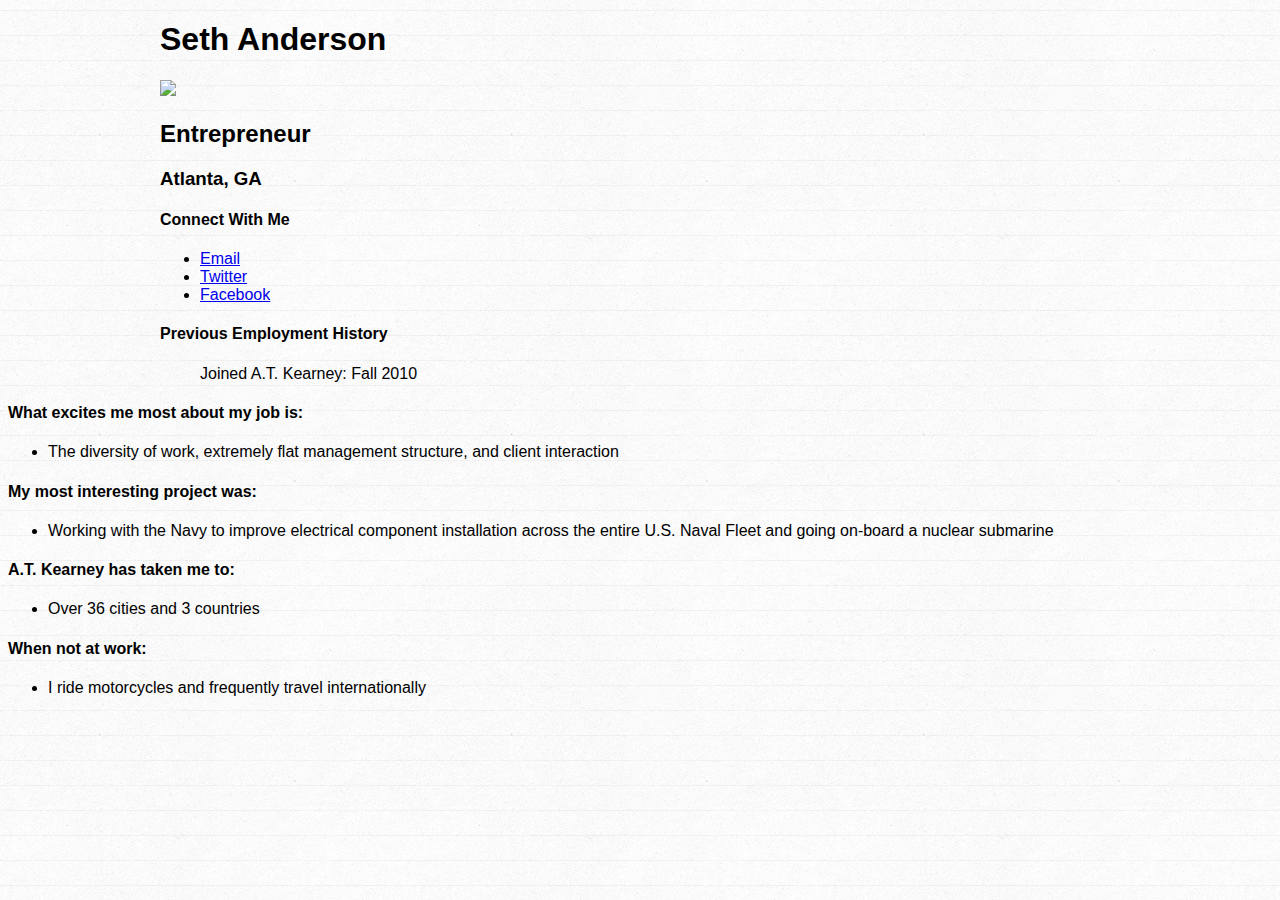
==== index.html @ 3f52ee5e "First commit" ====
<!DOCTYPE html>
<html>
<head>
  <title>"Seth Anderson", JD/MBA Student</title>
  <meta charset="UTF-8">
  <link rel="stylesheet" type="text/css" href="style.css">
  <script src="http://ajax.googleapis.com/ajax/libs/jquery/2.1.4/jquery.min.js"></script>
</head>
<body>
  <div id="wrapper">
    <h1>Seth Anderson</h1>
    <p>
      <img src="Seth2.jpg">
    </p>
    <h2>Entrepreneur</h2>
    <h3>Atlanta, GA</h3>
    <div>
      <h4>Connect With Me</h4>
      <ul>
        <li><a href="mailto:sanderson2017@kellogg.northwestern.edu">Email</a></li>
        <li><a href="http://twitter.com/walterwhite">Twitter</a></li>
        <li><a href="http://facebook.com/walterwhite">Facebook</a></li>
      </ul>
    </div>
    <div>
      <h4>Previous Employment History</h4>
      <ul>
        Joined A.T. Kearney: Fall 2010
        </div>
    </div>
    <div>
      <p>
      <h4>What excites me most about my job is:</h4>
      <ul>
          <li>The diversity of work, extremely flat management structure, and client interaction</li>
      </ul>
    </div>
    <div>
 </div>
    </div>
    <div>
      <h4>My most interesting project was:</h4>
      <ul>
        <li>Working with the Navy to improve electrical component installation across the entire U.S. Naval Fleet and going on-board a nuclear submarine</li>
      </ul>
    </div>
    <div>
</div>
    </div>
    <div>
      <h4>A.T. Kearney has taken me to:</h4>
      <ul>
        <li>Over 36 cities and 3 countries</li>
      </ul>
    </div>
    <div>
</div>
    </div>
    <div>
      <h4>When not at work:</h4>
      <ul>
        <li>I ride motorcycles and frequently travel internationally</li>
      </ul>
    </div>
    <div>
 

      
</body>
</html>
---- style.css ----
body {
  font-family: 'helvetica neue', arial, sans-serif;
  font-weight: 300;
  background-image: url(linedpaper.png);
  background-repeat: repeat;
}
#wrapper {
  width: 960px;
  margin: 20px auto 20px auto;
}
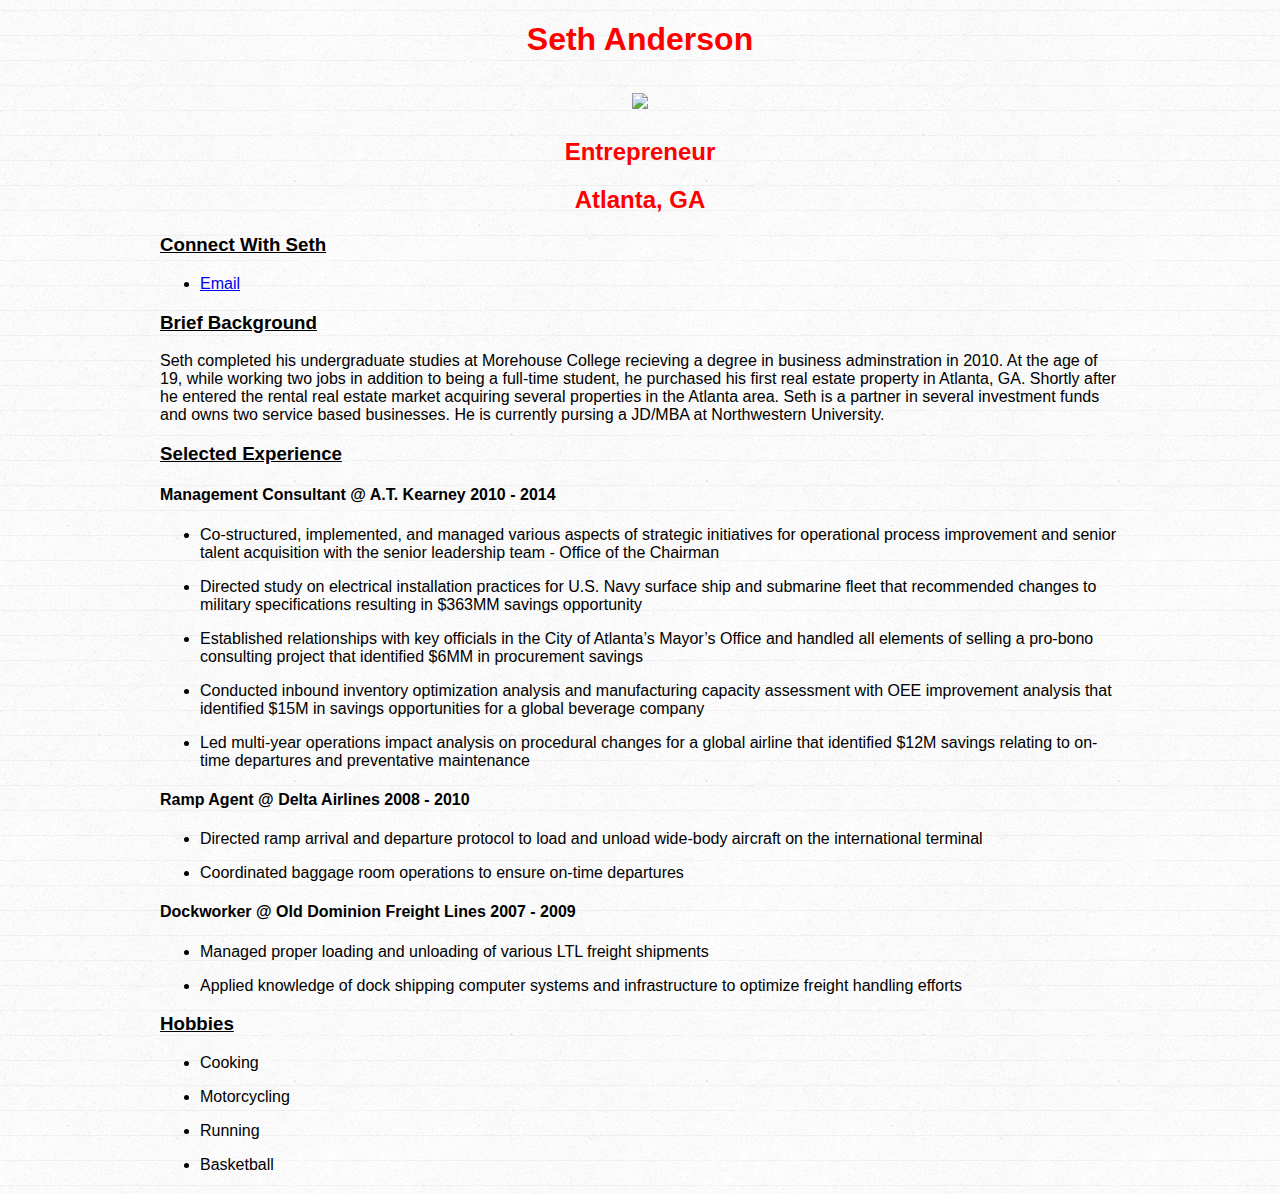
==== commit f3252dbe: "Updated for HW 1 submission" ====
--- a/index.html
+++ b/index.html
@@ -1,7 +1,7 @@
 <!DOCTYPE html>
 <html>
 <head>
-  <title>"Seth Anderson", JD/MBA Student</title>
+  <title>About Seth</title>
   <meta charset="UTF-8">
   <link rel="stylesheet" type="text/css" href="style.css">
   <script src="http://ajax.googleapis.com/ajax/libs/jquery/2.1.4/jquery.min.js"></script>
@@ -9,62 +9,76 @@
 <body>
   <div id="wrapper">
     <h1>Seth Anderson</h1>
-    <p>
+    <h1>
       <img src="Seth2.jpg">
-    </p>
+    </h1>
     <h2>Entrepreneur</h2>
-    <h3>Atlanta, GA</h3>
+    <h2>Atlanta, GA</h2>
     <div>
-      <h4>Connect With Me</h4>
+      <h3>Connect With Seth</h3>
       <ul>
         <li><a href="mailto:sanderson2017@kellogg.northwestern.edu">Email</a></li>
-        <li><a href="http://twitter.com/walterwhite">Twitter</a></li>
-        <li><a href="http://facebook.com/walterwhite">Facebook</a></li>
+           </ul>
+    </div>
+    <div>
+      <h3>Brief Background</h3>
+      <p>
+        Seth completed his undergraduate studies at Morehouse College recieving a degree in business adminstration in 2010. At the age of 19, while working two jobs in addition to being a full-time student, he purchased his first real estate property in Atlanta, GA. Shortly after he entered the rental real estate market acquiring several properties in the Atlanta area. Seth is a partner in several investment funds and owns two service based businesses. He is currently pursing a JD/MBA at Northwestern University.        
+      </p>
+    </div>
+    <div>
+      <h3>Selected Experience</h3>
+      <div>
+        <h4>Management Consultant @ A.T. Kearney 2010 - 2014</h4>
+        <ul> 
+        <li>Co-structured, implemented, and managed various aspects of strategic initiatives for operational process improvement and senior talent acquisition with the senior leadership team - Office of the Chairman</li>
+        </ul>
+      <div>
+      <ul>
+        <li> Directed study on electrical installation practices for U.S. Navy surface ship and submarine fleet that recommended changes to military specifications resulting in $363MM savings opportunity</li>
+          </ul>
+      <div>
+      <ul>
+        <li> Established relationships with key officials in the City of Atlanta’s Mayor’s Office and handled all elements of selling a pro-bono consulting project that identified $6MM in procurement savings</li>
+          </ul>
+      <div>
+      <ul>
+        <li>Conducted inbound inventory optimization analysis and manufacturing capacity assessment with OEE improvement analysis that identified $15M in savings opportunities for a global beverage company</li>
+          </ul>
+      <div>
+      <ul>
+        <li>Led multi-year operations impact analysis on procedural changes for a global airline that identified $12M savings relating to on-time departures and preventative maintenance</li>
+          </ul>
+      </div>
+      <div>
+        <h4>Ramp Agent @ Delta Airlines 2008 - 2010</h4>
+        <ul> 
+        <li>Directed ramp arrival and departure protocol to load and unload wide-body aircraft on the international terminal</li>
+        </ul>
+      <div>
+      <ul>
+        <li>Coordinated baggage room operations to ensure on-time departures</li>
+          </ul>
+    </div>
+    <div>
+      <div>
+        <h4>Dockworker @ Old Dominion Freight Lines 2007 - 2009</h4>
+        <ul> 
+        <li>Managed proper loading and unloading of various LTL freight shipments</li>
+        </ul>
+      <div>
+      <ul>
+        <li>Applied knowledge of dock shipping computer systems and infrastructure to optimize freight handling efforts</li>
+          </ul>
+    </div>
+      
+      <h3>Hobbies</h3>
+      <ul><li>Cooking</li></ul>
+        <ul><li>Motorcycling</li></ul>
+        <ul><li>Running</li></ul>
+        <ul><li>Basketball</li> </ul>
       </ul>
     </div>
-    <div>
-      <h4>Previous Employment History</h4>
-      <ul>
-        Joined A.T. Kearney: Fall 2010
-        </div>
-    </div>
-    <div>
-      <p>
-      <h4>What excites me most about my job is:</h4>
-      <ul>
-          <li>The diversity of work, extremely flat management structure, and client interaction</li>
-      </ul>
-    </div>
-    <div>
- </div>
-    </div>
-    <div>
-      <h4>My most interesting project was:</h4>
-      <ul>
-        <li>Working with the Navy to improve electrical component installation across the entire U.S. Naval Fleet and going on-board a nuclear submarine</li>
-      </ul>
-    </div>
-    <div>
-</div>
-    </div>
-    <div>
-      <h4>A.T. Kearney has taken me to:</h4>
-      <ul>
-        <li>Over 36 cities and 3 countries</li>
-      </ul>
-    </div>
-    <div>
-</div>
-    </div>
-    <div>
-      <h4>When not at work:</h4>
-      <ul>
-        <li>I ride motorcycles and frequently travel internationally</li>
-      </ul>
-    </div>
-    <div>
- 
-
-      
+  </div>
 </body>
-</html>
+</html>--- a/style.css
+++ b/style.css
@@ -7,4 +7,29 @@
 #wrapper {
   width: 960px;
   margin: 20px auto 20px auto;
+
 }
+h1{
+	color: Red;
+	text-align: center;
+}
+h2{
+	color: Red;
+	text-align: center;
+}
+h4 {
+	color: black; 
+	}
+h5 {
+	color: red;
+}
+h3{
+	color: black;
+	text-decoration: underline
+}
+#sample
+
+.img {
+	display: block;
+	margin: 0 auto 0 auto;
+}
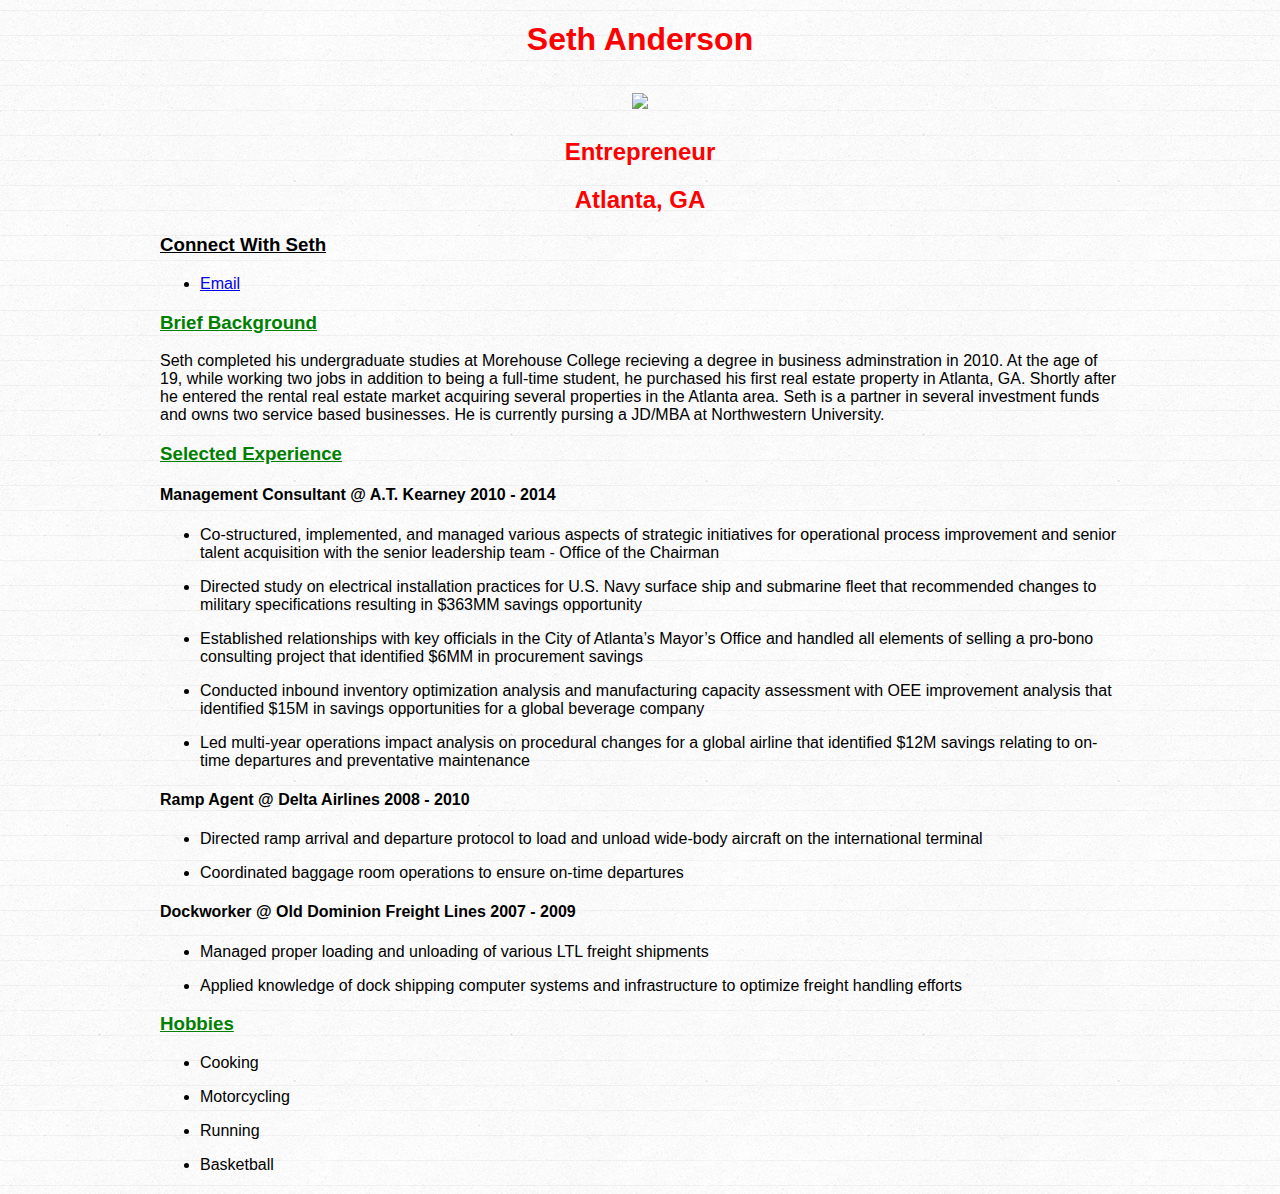
==== commit 22c46dc1: "Final HW 1 Submission" ====
--- a/index.html
+++ b/index.html
@@ -21,13 +21,13 @@
            </ul>
     </div>
     <div>
-      <h3>Brief Background</h3>
+      <h3 id="summary">Brief Background</h3>
       <p>
         Seth completed his undergraduate studies at Morehouse College recieving a degree in business adminstration in 2010. At the age of 19, while working two jobs in addition to being a full-time student, he purchased his first real estate property in Atlanta, GA. Shortly after he entered the rental real estate market acquiring several properties in the Atlanta area. Seth is a partner in several investment funds and owns two service based businesses. He is currently pursing a JD/MBA at Northwestern University.        
       </p>
     </div>
     <div>
-      <h3>Selected Experience</h3>
+      <h3 id="summary">Selected Experience</h3>
       <div>
         <h4>Management Consultant @ A.T. Kearney 2010 - 2014</h4>
         <ul> 
@@ -72,7 +72,7 @@
           </ul>
     </div>
       
-      <h3>Hobbies</h3>
+      <h3 class="unicorns">Hobbies</h3>
       <ul><li>Cooking</li></ul>
         <ul><li>Motorcycling</li></ul>
         <ul><li>Running</li></ul>
--- a/style.css
+++ b/style.css
@@ -27,9 +27,14 @@
 	color: black;
 	text-decoration: underline
 }
-#sample
+#summary{
+	color: green;
+}
 
-.img {
-	display: block;
-	margin: 0 auto 0 auto;
+#background{
+	color: blue;
 }
+
+.unicorns {
+	color: green;
+}
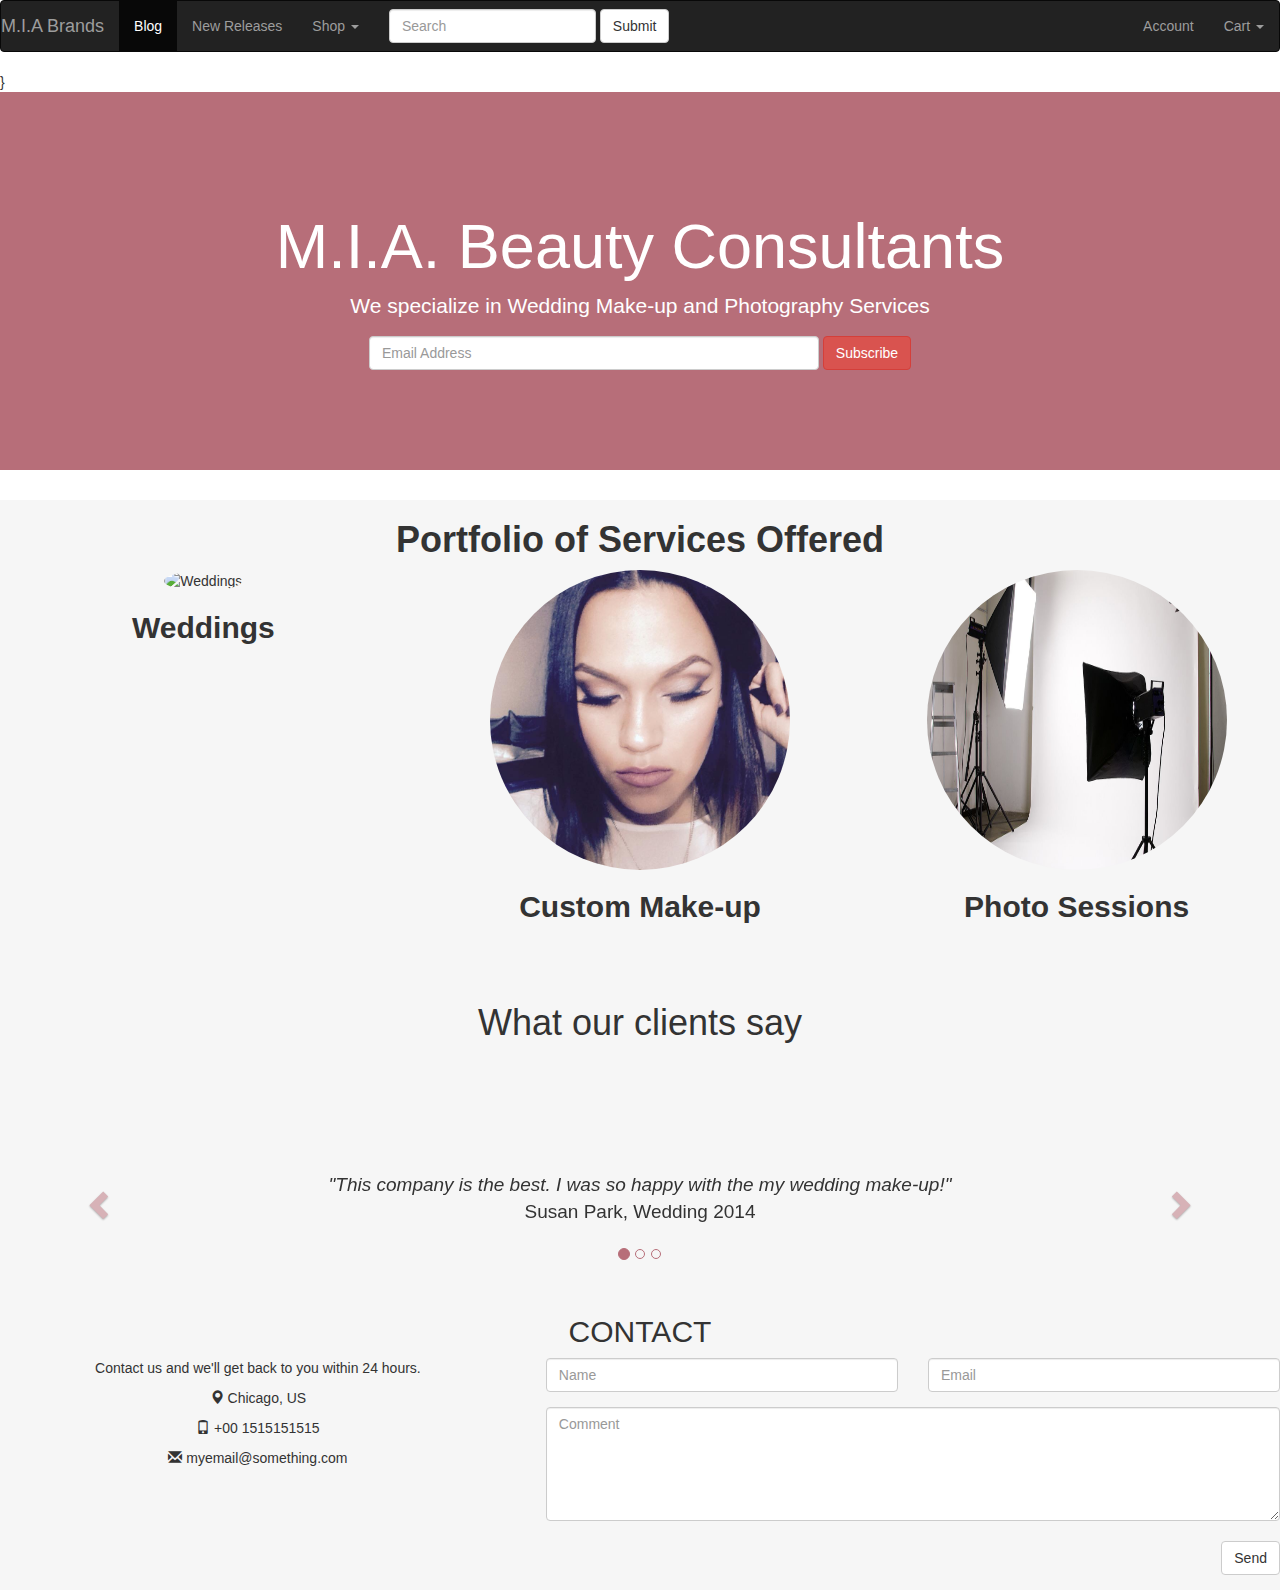
==== commit 3c982b9d: "Week 2 Marketing Site HW" ====
--- a/index.html
+++ b/index.html
@@ -1,84 +1,217 @@
 <!DOCTYPE html>
 <html>
 <head>
-  <title>About Seth</title>
+  <title>MIA Cosmetics</title>
   <meta charset="UTF-8">
-  <link rel="stylesheet" type="text/css" href="style.css">
-  <script src="http://ajax.googleapis.com/ajax/libs/jquery/2.1.4/jquery.min.js"></script>
+  <meta name="viewport" content="width=device-width, initial-scale=1">
+  <link rel="stylesheet" href="http://maxcdn.bootstrapcdn.com/bootstrap/3.2.0/css/bootstrap.min.css">
+  <script src="http://ajax.googleapis.com/ajax/libs/jquery/1.11.1/jquery.min.js"></script>
+  <script src="http://maxcdn.bootstrapcdn.com/bootstrap/3.2.0/js/bootstrap.min.js"></script>
 </head>
 <body>
-  <div id="wrapper">
-    <h1>Seth Anderson</h1>
-    <h1>
-      <img src="Seth2.jpg">
-    </h1>
-    <h2>Entrepreneur</h2>
-    <h2>Atlanta, GA</h2>
-    <div>
-      <h3>Connect With Seth</h3>
-      <ul>
-        <li><a href="mailto:sanderson2017@kellogg.northwestern.edu">Email</a></li>
-           </ul>
-    </div>
-    <div>
-      <h3 id="summary">Brief Background</h3>
-      <p>
-        Seth completed his undergraduate studies at Morehouse College recieving a degree in business adminstration in 2010. At the age of 19, while working two jobs in addition to being a full-time student, he purchased his first real estate property in Atlanta, GA. Shortly after he entered the rental real estate market acquiring several properties in the Atlanta area. Seth is a partner in several investment funds and owns two service based businesses. He is currently pursing a JD/MBA at Northwestern University.        
-      </p>
-    </div>
-    <div>
-      <h3 id="summary">Selected Experience</h3>
-      <div>
-        <h4>Management Consultant @ A.T. Kearney 2010 - 2014</h4>
-        <ul> 
-        <li>Co-structured, implemented, and managed various aspects of strategic initiatives for operational process improvement and senior talent acquisition with the senior leadership team - Office of the Chairman</li>
-        </ul>
-      <div>
-      <ul>
-        <li> Directed study on electrical installation practices for U.S. Navy surface ship and submarine fleet that recommended changes to military specifications resulting in $363MM savings opportunity</li>
+  <nav class="navbar navbar-inverse">
+  <div class="container-fluid">
+    <!-- Brand and toggle get grouped for better mobile display -->
+    <div class="navbar-header">
+      <button type="button" class="navbar-toggle collapsed" data-toggle="collapse" data-target="#bs-example-navbar-collapse-1" aria-expanded="false">
+        <span class="sr-only">Toggle navigation</span>
+        <span class="icon-bar"></span>
+        <span class="icon-bar"></span>
+        <span class="icon-bar"></span>
+      </button>
+      <a class="navbar-brand" href="#">M.I.A Brands</a>
+    </div>
+
+    <!-- Collect the nav links, forms, and other content for toggling -->
+    <div class="collapse navbar-collapse" id="bs-example-navbar-collapse-1">
+      <ul class="nav navbar-nav">
+        <li class="active"><a href="#">Blog <span class="sr-only">(current)</span></a></li>
+        <li><a href="#">New Releases</a></li>
+        <li class="dropdown">
+          <a href="#" class="dropdown-toggle" data-toggle="dropdown" role="button" aria-haspopup="true" aria-expanded="false">Shop <span class="caret"></span></a>
+          <ul class="dropdown-menu">
+            <li><a href="#">Colors</a></li>
+            <li><a href="#">Product Type</a></li>
+            <li><a href="#">Price</a></li>
+            <li role="separator" class="divider"></li>
+            <li><a href="#">Trending</a></li>
+            <li role="separator" class="divider"></li>
+            <li><a href="#">Inez's Weekly Picks</a></li>
           </ul>
-      <div>
-      <ul>
-        <li> Established relationships with key officials in the City of Atlanta’s Mayor’s Office and handled all elements of selling a pro-bono consulting project that identified $6MM in procurement savings</li>
+        </li>
+      </ul>
+      <form class="navbar-form navbar-left" role="search">
+        <div class="form-group">
+          <input type="text" class="form-control" placeholder="Search">
+        </div>
+        <button type="submit" class="btn btn-default">Submit</button>
+      </form>
+      <ul class="nav navbar-nav navbar-right">
+        <li><a href="#">Account</a></li>
+        <li class="dropdown">
+          <a href="#" class="dropdown-toggle" data-toggle="dropdown" role="button" aria-haspopup="true" aria-expanded="false">Cart <span class="caret"></span></a>
+          <ul class="dropdown-menu">
+            <li><a href="#">Cart</a></li>
+            <li><a href="#">Saved Items</a></li>
+            <li><a href="#">Wish List</a></li>
+            <li role="separator" class="divider"></li>
+            <li><a href="#">Chat with Agent</a></li>
           </ul>
-      <div>
-      <ul>
-        <li>Conducted inbound inventory optimization analysis and manufacturing capacity assessment with OEE improvement analysis that identified $15M in savings opportunities for a global beverage company</li>
-          </ul>
-      <div>
-      <ul>
-        <li>Led multi-year operations impact analysis on procedural changes for a global airline that identified $12M savings relating to on-time departures and preventative maintenance</li>
-          </ul>
+        </li>
+      </ul>
+    </div><!-- /.navbar-collapse -->
+  </div><!-- /.container-fluid -->
+</nav>
+ 
+ <style>
+  .jumbotron {
+      background-color: #B76E79;
+      color: #fff;
+      padding: 100px 25px;
+  }
+  .bg-grey {
+      background-color: #f6f6f6;
+  }
+  .container-fluid {
+      padding: 0px 0px;
+  }
+
+   .container{
+      padding: 50px 50px;
+   }
+  .logo-small {
+      color: #B76E79;
+      font-size: 50px;
+  }
+  .logo {
+      color: #B76E79;
+      font-size: 200px;
+  }
+  .carousel-control.right, .carousel-control.left {
+    background-image: none;
+    color: #B76E79;
+}
+
+.carousel-indicators li {
+    border-color: #B76E79;
+}
+
+.carousel-indicators li.active {
+    background-color: #B76E79;
+}
+
+.item h4 {
+    font-size: 19px;
+    line-height: 1.375em;
+    font-weight: 400;
+    font-style: italic;
+    margin: 70px 0;
+}
+
+.item span {
+    font-style: normal;
+}
+
+  </style>
+}
+
+<div class="jumbotron text-center">
+  <h1>M.I.A. Beauty Consultants</h1> 
+  <p>We specialize in Wedding Make-up and Photography Services</p> 
+  <form class="form-inline">
+    <input type="email" class="form-control" size="50" placeholder="Email Address" required>
+    <button type="button" class="btn btn-danger">Subscribe</button>
+  </form>
+</div>
+
+
+
+<div class="container-fluid text-center bg-grey">
+  <h1><strong>Portfolio of Services Offered</strong></h1>
+    <div class="row text-center">
+    <div class="col-md-4">
+      
+        <img src="wedding1.jpg" class= "img-circle" alt="Weddings" width="300" height="300">
+        <h2><strong>Weddings</strong></h2>
+      
+    </div>
+    <div class="col-md-4">
+      
+        <img src="makeup1.jpg" class= "img-circle" alt="Make-up" width="300" height="300">
+        <h2><strong>Custom Make-up</strong></h2>
+      
+    </div>
+    <div class="col-md-4">
+      
+        <img src="photoshoot.jpg" class= "img-circle" alt="Photography" width="300" height="300">
+        <h2><strong>Photo Sessions</strong></h2>
+      
+    </div>
+</div>
+<div class="container text-center bg-white">
+    <h1>What our clients say</h1>
+</div>
+
+<div id="myCarousel" class="carousel slide text-center" data-ride="carousel">
+  <!-- Indicators -->
+  <ol class="carousel-indicators">
+    <li data-target="#myCarousel" data-slide-to="0" class="active"></li>
+    <li data-target="#myCarousel" data-slide-to="1"></li>
+    <li data-target="#myCarousel" data-slide-to="2"></li>
+  </ol>
+
+  <!-- Wrapper for slides -->
+  <div class="carousel-inner" role="listbox">
+    <div class="item active">
+    <h4>"This company is the best. I was so happy with the my wedding make-up!"<br><span style="font-style:normal;">Susan Park, Wedding 2014</span></h4>
+    </div>
+    <div class="item">
+      <h4>"One word... WOW!!"<br><span style="font-style:normal;">Jane Doe, Bridesmaid</span></h4>
+    </div>
+    <div class="item">
+      <h4>"Could I... BE any more happy with this company?"<br><span style="font-style:normal;">Christan Bing, Actor</span></h4>
+    </div>
+  </div>
+
+  <!-- Left and right controls -->
+  <a class="left carousel-control" href="#myCarousel" role="button" data-slide="prev">
+    <span class="glyphicon glyphicon-chevron-left" aria-hidden="true"></span>
+    <span class="sr-only">Previous</span>
+  </a>
+  <a class="right carousel-control" href="#myCarousel" role="button" data-slide="next">
+    <span class="glyphicon glyphicon-chevron-right" aria-hidden="true"></span>
+    <span class="sr-only">Next</span>
+  </a>
+</div>
+
+<div class="container-fluid bg-grey">
+  <h2 class="text-center">CONTACT</h2>
+  <div class="row">
+    <div class="col-md-5">
+      <p>Contact us and we'll get back to you within 24 hours.</p>
+      <p><span class="glyphicon glyphicon-map-marker"></span> Chicago, US</p>
+      <p><span class="glyphicon glyphicon-phone"></span> +00 1515151515</p>
+      <p><span class="glyphicon glyphicon-envelope"></span> myemail@something.com</p> 
+    </div>
+    <div class="col-md-7">
+      <div class="row">
+        <div class="col-md-6 form-group">
+          <input class="form-control" id="name" name="name" placeholder="Name" type="text" required>
+        </div>
+        <div class="col-md-6 form-group">
+          <input class="form-control" id="email" name="email" placeholder="Email" type="email" required>
+        </div>
       </div>
-      <div>
-        <h4>Ramp Agent @ Delta Airlines 2008 - 2010</h4>
-        <ul> 
-        <li>Directed ramp arrival and departure protocol to load and unload wide-body aircraft on the international terminal</li>
-        </ul>
-      <div>
-      <ul>
-        <li>Coordinated baggage room operations to ensure on-time departures</li>
-          </ul>
-    </div>
-    <div>
-      <div>
-        <h4>Dockworker @ Old Dominion Freight Lines 2007 - 2009</h4>
-        <ul> 
-        <li>Managed proper loading and unloading of various LTL freight shipments</li>
-        </ul>
-      <div>
-      <ul>
-        <li>Applied knowledge of dock shipping computer systems and infrastructure to optimize freight handling efforts</li>
-          </ul>
-    </div>
-      
-      <h3 class="unicorns">Hobbies</h3>
-      <ul><li>Cooking</li></ul>
-        <ul><li>Motorcycling</li></ul>
-        <ul><li>Running</li></ul>
-        <ul><li>Basketball</li> </ul>
-      </ul>
+      <textarea class="form-control" id="comments" name="comments" placeholder="Comment" rows="5"></textarea><br>
+      <div class="row">
+        <div class="col-md-12 form-group">
+          <button class="btn btn-default pull-right" type="submit">Send</button>
+        </div>
+      </div> 
     </div>
   </div>
+</div>
+
+ </div>
 </body>
-</html>+</html>
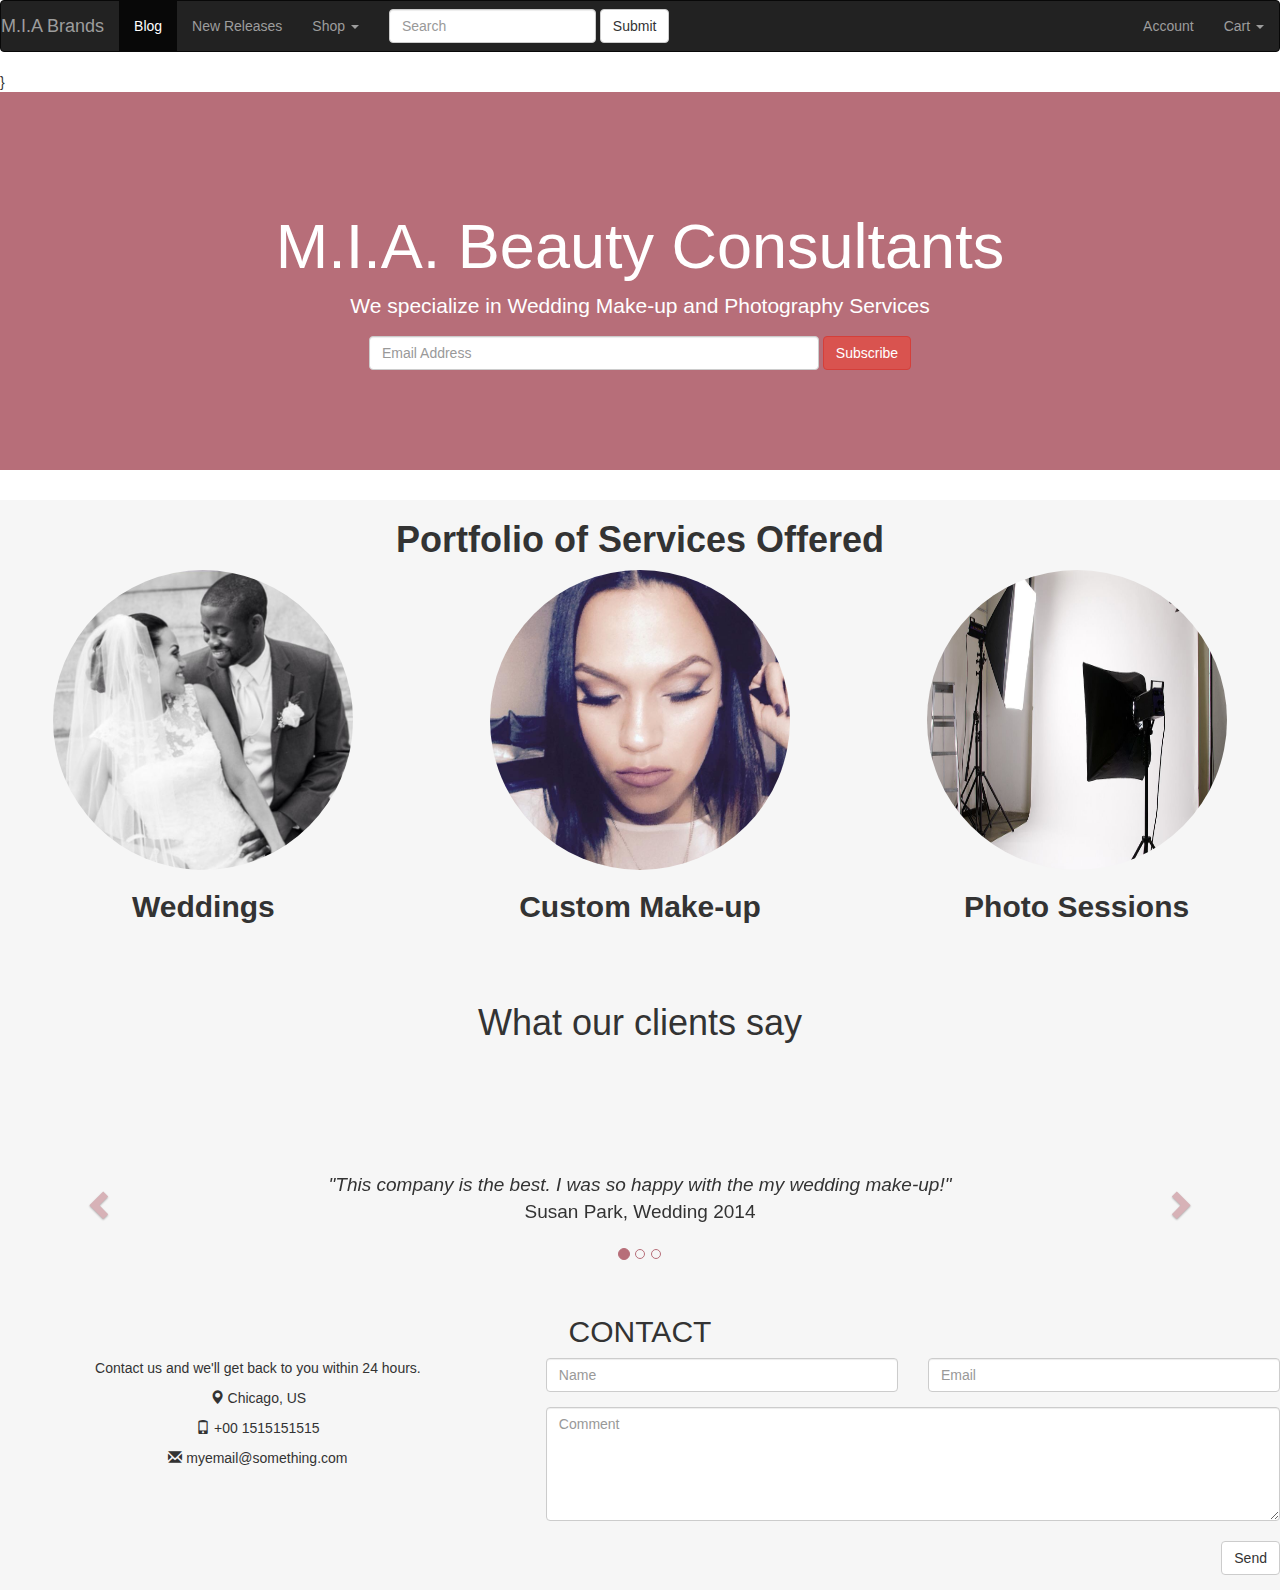
==== commit e208bf02: "Week 2 Marketing HW_v2" ====
--- a/index.html
+++ b/index.html
@@ -131,7 +131,7 @@
     <div class="row text-center">
     <div class="col-md-4">
       
-        <img src="wedding1.jpg" class= "img-circle" alt="Weddings" width="300" height="300">
+        <img src="wedding2.jpg" class= "img-circle" alt="Weddings" width="300" height="300">
         <h2><strong>Weddings</strong></h2>
       
     </div>
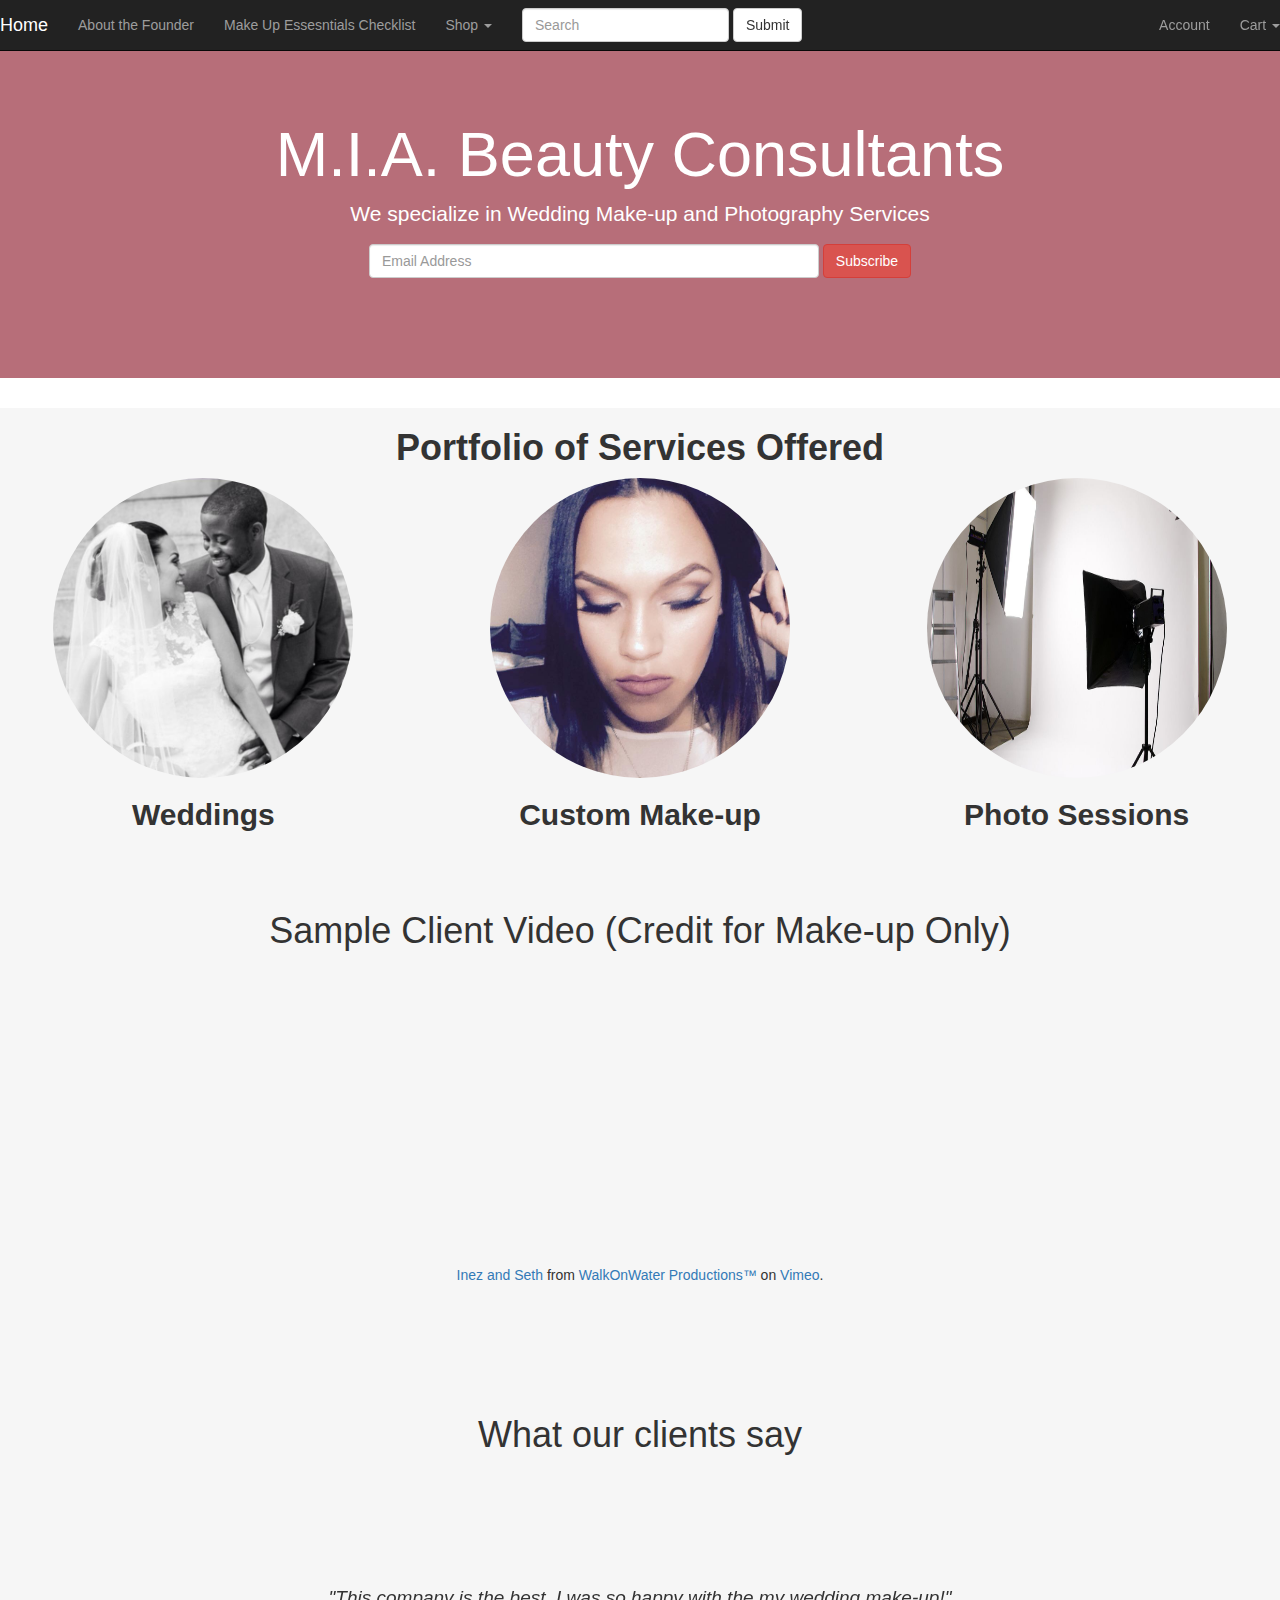
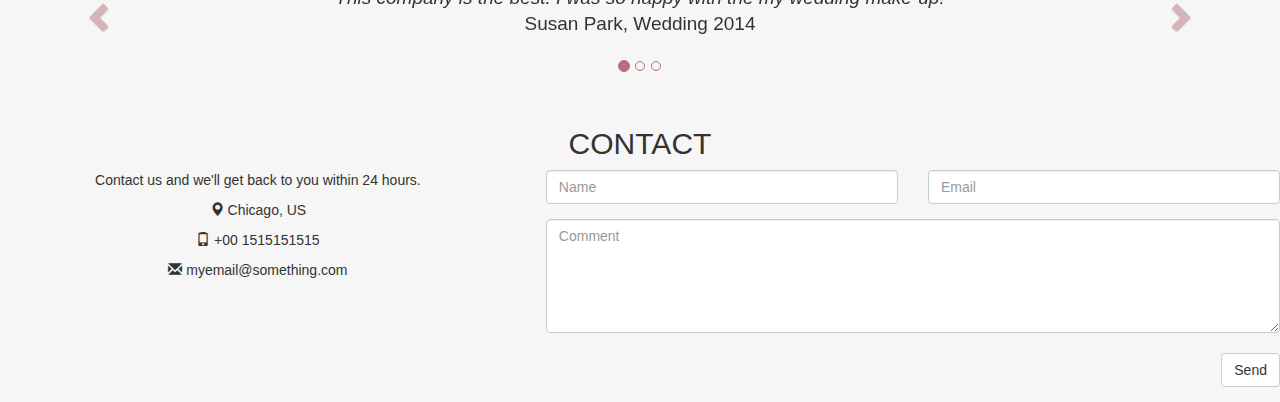
==== commit 3ae6197a: "Final Project Submission" ====
--- a/index.html
+++ b/index.html
@@ -9,7 +9,7 @@
   <script src="http://maxcdn.bootstrapcdn.com/bootstrap/3.2.0/js/bootstrap.min.js"></script>
 </head>
 <body>
-  <nav class="navbar navbar-inverse">
+  <nav class="navbar navbar-inverse navbar-fixed-top">
   <div class="container-fluid">
     <!-- Brand and toggle get grouped for better mobile display -->
     <div class="navbar-header">
@@ -19,14 +19,14 @@
         <span class="icon-bar"></span>
         <span class="icon-bar"></span>
       </button>
-      <a class="navbar-brand" href="#">M.I.A Brands</a>
+      <a class="navbar-brand" href="index.html">Home</a>
     </div>
 
     <!-- Collect the nav links, forms, and other content for toggling -->
     <div class="collapse navbar-collapse" id="bs-example-navbar-collapse-1">
       <ul class="nav navbar-nav">
-        <li class="active"><a href="#">Blog <span class="sr-only">(current)</span></a></li>
-        <li><a href="#">New Releases</a></li>
+        <li><a href="founderpage.html">About the Founder <span class="sr-only">(current)</span></a></li>
+        <li><a href="makeupchecklist.html">Make Up Essesntials Checklist</a></li>
         <li class="dropdown">
           <a href="#" class="dropdown-toggle" data-toggle="dropdown" role="button" aria-haspopup="true" aria-expanded="false">Shop <span class="caret"></span></a>
           <ul class="dropdown-menu">
@@ -113,7 +113,7 @@
 }
 
   </style>
-}
+
 
 <div class="jumbotron text-center">
   <h1>M.I.A. Beauty Consultants</h1> 
@@ -147,6 +147,12 @@
         <h2><strong>Photo Sessions</strong></h2>
       
     </div>
+</div>
+
+<div class="container text-center bg-white">
+    <h1>Sample Client Video (Credit for Make-up Only)</h1>
+    <iframe src="https://player.vimeo.com/video/103256340?title=0&byline=0&portrait=0" width="700" height="300" frameborder="0" webkitallowfullscreen mozallowfullscreen allowfullscreen></iframe>
+<p><a href="https://vimeo.com/103256340">Inez and Seth</a> from <a href="https://vimeo.com/walkonwaterproductions">WalkOnWater Productions&trade;</a> on <a href="https://vimeo.com">Vimeo</a>.</p>
 </div>
 <div class="container text-center bg-white">
     <h1>What our clients say</h1>
